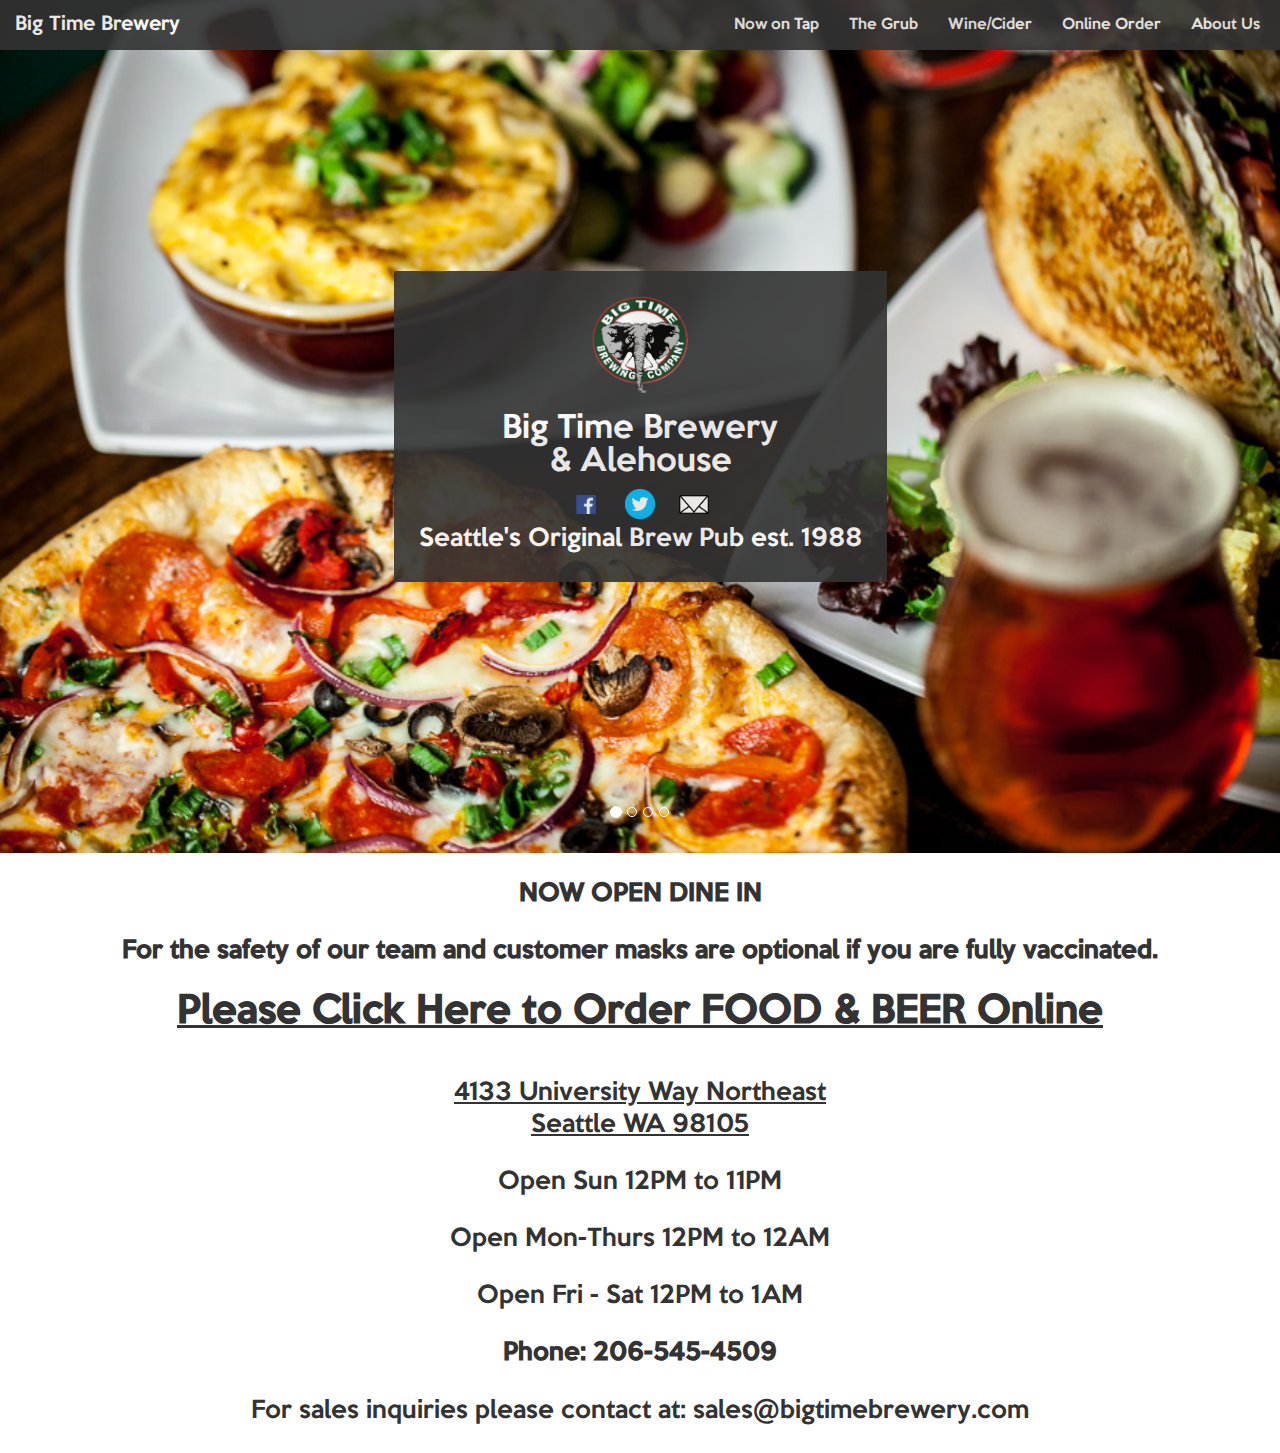
==== index.html @ e16bdade "v50.2" ====
<!doctype html>
<html class="no-js" lang="">
    <head>
        <meta charset="utf-8">
        <meta http-equiv="x-ua-compatible" content="ie=edge">
        <title>Big Time</title>
        <meta name="description" content="">
        <meta name="viewport" content="width=device-width, initial-scale=1">
        
	<link rel="apple-touch-icon" href="apple-touch-icon.png">
        <!-- Place favicon.ico in the root directory -->
 
	<link rel="stylesheet" href="css/bootstrap.css">
	<link rel="stylesheet" href="css/styles.css">
        <script src="js/vendor/modernizr-2.8.3.min.js"></script>
    </head>
    <body>
        <!--[if lt IE 8]>
            <p class="browserupgrade">You are using an <strong>outdated</strong> browser. Please <a href="http://browsehappy.com/">upgrade your browser</a> to improve your experience.</p>
        <![endif]-->

	<div class="navbar-default navbar-static-top navHeader">

		<a href="index.html" class="navbar-brand links navLinks">Big Time Brewery</a>
		<button class="navbar-toggle" data-toggle="collapse" data-target=".navHeaderCollapse">
			<span class="icon-bar"></span>
			<span class="icon-bar"></span>
			<span class="icon-bar"></span>
		</button>

		<div class="navbar-collapse navHeaderCollapse collapse">
			<ul class="nav navbar-nav navbar-right" style="margin-right:0;">
				<li class="links hidden-lg hidden-xl"><a href="#"></a></li>
				<li class="links"><a href="taps.html" class="navLinks">Now on Tap</a></li>
				<li class="links"><a href="grub.html" class="navLinks">The Grub</a></li>
				<li class="links"><a href="wine.html" class="navLinks">Wine/Cider</a></li>
				<li class="links"><a href="https://ordering.app/bigtimebrewery/" target="_blank" class="navLinks">Online Order</a></li>
				<li class="links" style="margin-right:5px"><a href="about.html" class="navLinks">About Us</a></li>
			</ul>
		</div>

	</div>
	
	<div class="container-fluid center-block text-center row col-xs-cd-12 pictureHolder hidden-xs" id="pictureFrame">
		<div class="carousel slide" data-ride="carousel" id="myCarousel">
			<ol class="carousel-indicators hidden-sm hidden-xs">
				<li data-target="#myCarousel" data-slide-to="0" class="active"></li>
				<li data-target="#myCarousel" data-slide-to="1"></li>
				<li data-target="#myCarousel" data-slide-to="2"></li>
				<li data-target="#myCarousel" data-slide-to="3"></li>
			</ol>
			<div class="carousel-inner" role="listbox">
				<div class="headerHolder">
					<div class="bigTimeHeader">
						<img src="img/logoHeader.png" alt="Header" class="img center-block headerLogo hidden-xs">
						<h2>Big Time Brewery<br>& Alehouse</h2>
						<span>
							<a href="https://www.facebook.com/Big-Time-Brewery-138251856236808/" target="_blank"><img src="img/fb.png" alt="Facebook" class="connectPic"></a>
							<a href="https://twitter.com/bigtimebrewery" target="_blank"><img src="img/twitter.png" alt="Twitter" class="connectPic"></a>
							<a href="mailto:comments@bigtimebrewery.com"><img src="img/mail.png" alt="Mail" class="connectPic"></a>
						</span>
						<p class="headerText">Seattle's Original Brew Pub est. 1988</p>
					</div>
				</div>
				<div class="item active">
					<img src="img/brewLg.jpg" alt="Brewery" class="img-responsive slideshowPictures hidden-xs">
				</div>
				<div class="item">
					<img src="img/pubLg.jpg" alt="Pub" class="img-responsive slideshowPictures hidden-xs">
				</div>
				<div class="item">
					<img src="img/signageLg.jpg" alt="Signs" class="img-responsive slideshowPictures hidden-xs">
				</div>
				<div class="item">
					<img src="img/pizzaLg.jpg" alt="Pizza" class="img-responsive slideshowPictures hidden-xs">
				</div>	
				<!--<div class="item">
					<img src="img/woolyLg.jpg" alt="Pizza" class="img-responsive slideshowPictures hidden-xs">
				</div>-->
			<!--</div>
			<a class="left carousel-control hidden-sm hidden-xs" href="#myCarousel" data-slide="prev">
				<span class="icon-prev"></span>
			</a>
			<a class="right carousel-control hidden-sm hidden-xs" href="#myCarousel" data-slide="next">
				<span class="icon-next"></span>
			</a>-->
		</div>
		
	</div>
</div>


	<div class="indexBody center-block container row col-lg-12">
		<img src="img/logoHeader.png" alt="Header" class="img-responsive center-block mobileHeader hidden-sm hidden-md hidden-lg">
		<div class="flexMobile hidden-lg hidden-xl hidden-sm hidden-md">
			<a href="https://www.facebook.com/Big-Time-Brewery-138251856236808/" target="_blank"><img src="img/fb.png" alt="Facebook" class="connectPic"></a>
			<a href="https://twitter.com/bigtimebrewery" target="_blank"><img src="img/twitter.png" alt="Twitter" class="connectPic"></a>
			<a href="mailto:comments@bigtimebrewery.com"><img src="img/mail.png" alt="Mail" class="connectPic"></a>
		
		</div>
	</div>
	<div class="textHolder center-block text-center col-sm-12 row">
	<!--</h2><h2><strong>SPECIAL HOURS</strong></h2>
			<p>Open 7/7 7:30 am to 12 pm<br>
			<p>Closed on 7/7 after 12pm <br>
			<p>Closed on 7/8<br>
			<p>Open 7/9<br>-->
			<p><strong>NOW OPEN DINE IN</strong></p>
			<p><strong>For the safety of our team and customer masks are optional if you are fully vaccinated. </strong></p>
			<!--<p><strong>Open Monday 12/21 from 4PM to 8PM for to go beer</strong></p>-->
		<!--<p><P> <center><img src="img/hsky.jpg" ALT="husky" class="img-responsive"></center>-->
			
			
			
			

			<p><h1 class="text-center"><u><a href="https://ordering.app/bigtimebrewery/" id="addressLink"><strong>Please Click Here to Order FOOD & BEER Online </strong></a></u></h1><br>
			
		
	<div class="container">
			
			<p><u><a href="https://www.google.com/maps/dir/Current+Location/Big+Time+Brewery+Seattle+WA" target="_blank" id="addressLink">4133 University Way Northeast<br>
			Seattle WA 98105</a></u></p>
			
			
		
			<p>Open Sun 12PM to 11PM<br>
			<p>Open Mon-Thurs 12PM to 12AM<br>
			<p>Open Fri - Sat 12PM to 1AM<br>	
			
			
			
			<!--<p>Open 11:30am - Last Call<br>
			 Sun-Thurs 11:30am - 12:30am<br>
			Fri-Sat 11:30am - 1:30am</p>
			<p>All ages welcome until 11pm</p>-->
			<!-- Sun-Thurs 11:30am - 12:30am<br>
			Fri-Sat 11:30am - 1:30am</p>
			<p>All ages welcome until 11pm</p>-->
			<p><strong>Phone: 206-545-4509</strong></p>
			<!--<p>For reservations ( parties of 6 or larger) and all other inquires please contact at: comments@bigtimebrewery.com</P>-->
			<p>For sales inquiries please contact at: sales@bigtimebrewery.com</P>
			<TABLE  BORDER="5">
   

        <script src="https://ajax.googleapis.com/ajax/libs/jquery/2.0.2/jquery.min.js"></script>
        <script>window.jQuery || document.write('<script src="js/vendor/jquery-2.0.2.min.js"><\/script>')</script>
        <script src="js/plugins.js"></script>
        <script src="js/main.js"></script>
	<script src="js/bootstrap.min.js"></script>
	<script src="js/custom.js"></script>

        <!-- Google Analytics: change UA-XXXXX-X to be your site's ID. -->
        <script>
            (function(b,o,i,l,e,r){b.GoogleAnalyticsObject=l;b[l]||(b[l]=
            function(){(b[l].q=b[l].q||[]).push(arguments)});b[l].l=+new Date;
            e=o.createElement(i);r=o.getElementsByTagName(i)[0];
            e.src='https://www.google-analytics.com/analytics.js';
            r.parentNode.insertBefore(e,r)}(window,document,'script','ga'));
            ga('create','UA-67184218-1','auto');ga('send','pageview');
        </script>
    </body>
</html>
---- css/styles.css ----
@font-face {
  font-family: KeepCalm;
  src: url(../fonts/KeepCalm-Medium.ttf);
}
p {
  font-size: 2.5vh;
  font-family: KeepCalm;
  margin: 25px 10px;
}
h1 {
  font-family: KeepCalm;
  margin: 10px 0px;
  margin-top: 20px;
}
h2,
h3 {
  font-family: KeepCalm;
}
a {
  font-family: KeepCalm;
}
body {
  background-color: #ffffff;
}
#addressLink {
  color: #333333;
}
#myCarousel {
  min-height: 350px;
}
#tapBanner {
  margin-top: 15px;
}
#menuBanner {
  margin: 15px 0px;
}
.indexBody,
.center-block,
.text-center,
container-fluid,
.row {
  position: 0 0 ;
}
.container-fluid,
.row,
center-block,
.text-center {
  margin: 0% 0%;
}
.navbar-default,
.navbar-toggle,
.navbar-collapse,
.navHeader,
.navHeaderExpanded,
.bigTimeHeader,
.tapHeader {
  background-color: #333333;
  opacity: 0.9;
}
.mainBody,
.textHolder,
.pictureHolder .topLayer {
  background-color: #ffffff;
}
#pictureFrame,
.slideshowPictures {
  width: 100%;
  height: 100%;
  margin: 0;
  padding: 0;
}
.navLinks {
  color: #ffffff !important;
}
.links {
  opacity: 1 !important;
}
.indexBody {
  height: 100%;
  width: 100%;
}
.headerLogo {
  max-width: 100px;
}
.textHolder {
  width: 100%;
}
.secondaryBody {
  margin: 50px 0px;
  border-radius: 10px;
}
.navHeaderCollapse {
  margin-left: 200px;
}
.headerHolder {
  display: flex;
  position: absolute;
  z-index: 3;
  height: 100%;
  width: 100%;
  align-items: center;
}
.bigTimeHeader {
  max-width: 500px;
  margin: auto;
  padding: 25px;
  color: #ffffff !important;
}
.tapHeader {
  max-width: 750px;
  margin: auto;
  padding: 25px;
  color: #ffffff !important;
}
.navbar-collapse {
  z-index: 1000;
}
.mobileHeader {
  margin-top: 65px;
}
.topLayer {
  width: 100%;
}
.navHeader {
  position: absolute;
  width: 100%;
}
.navHeaderExpanded {
  position: absolute;
  width: 100%;
}
.pictureHolder {
  position: static;
}
.grayBox {
  background-color: #a9a9a9;
}
.mainBody {
  height: 100%;
}
.connectPic {
  width: 30px;
  margin: 0px 10px;
}
.headerText {
  margin: 5px 0px 0px  0px;
}
.flexMobile {
  display: flex;
  height: 75px;
  align-items: center;
  justify-content: space-around;
}
.btMenu {
  width: 200%;
}
.drinkHeader {
  margin: 20px 0px;
}
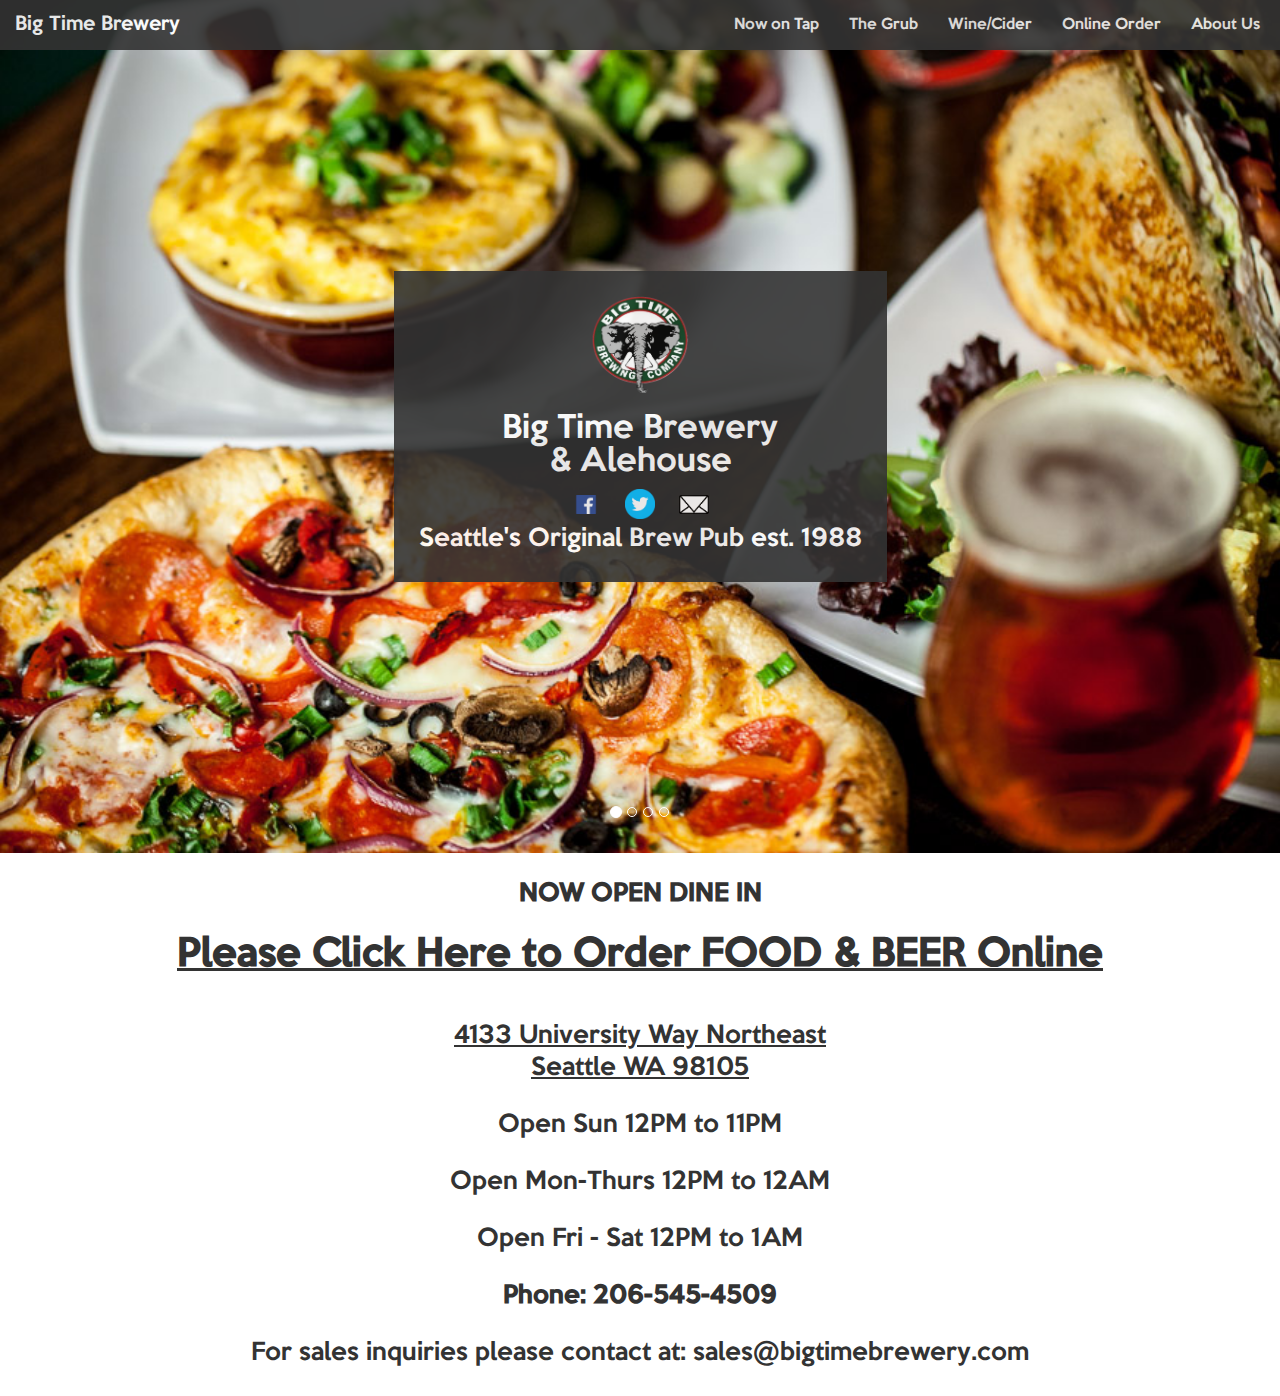
==== commit 1845279c: "V2022.2" ====
--- a/index.html
+++ b/index.html
@@ -34,7 +34,7 @@
 				<li class="links"><a href="taps.html" class="navLinks">Now on Tap</a></li>
 				<li class="links"><a href="grub.html" class="navLinks">The Grub</a></li>
 				<li class="links"><a href="wine.html" class="navLinks">Wine/Cider</a></li>
-				<li class="links"><a href="https://ordering.app/bigtimebrewery/" target="_blank" class="navLinks">Online Order</a></li>
+				<li class="links"><a href="https://www.clover.com/online-ordering/big-time-brewery-seattle" target="_blank" class="navLinks">Online Order</a></li>
 				<li class="links" style="margin-right:5px"><a href="about.html" class="navLinks">About Us</a></li>
 			</ul>
 		</div>
@@ -106,7 +106,7 @@
 			<p>Closed on 7/8<br>
 			<p>Open 7/9<br>-->
 			<p><strong>NOW OPEN DINE IN</strong></p>
-			<p><strong>For the safety of our team and customer masks are optional if you are fully vaccinated. </strong></p>
+	
 			<!--<p><strong>Open Monday 12/21 from 4PM to 8PM for to go beer</strong></p>-->
 		<!--<p><P> <center><img src="img/hsky.jpg" ALT="husky" class="img-responsive"></center>-->
 			
@@ -114,7 +114,7 @@
 			
 			
 
-			<p><h1 class="text-center"><u><a href="https://ordering.app/bigtimebrewery/" id="addressLink"><strong>Please Click Here to Order FOOD & BEER Online </strong></a></u></h1><br>
+			<p><h1 class="text-center"><u><a href="https://www.clover.com/online-ordering/big-time-brewery-seattle" id="addressLink"><strong>Please Click Here to Order FOOD & BEER Online </strong></a></u></h1><br>
 			
 		
 	<div class="container">
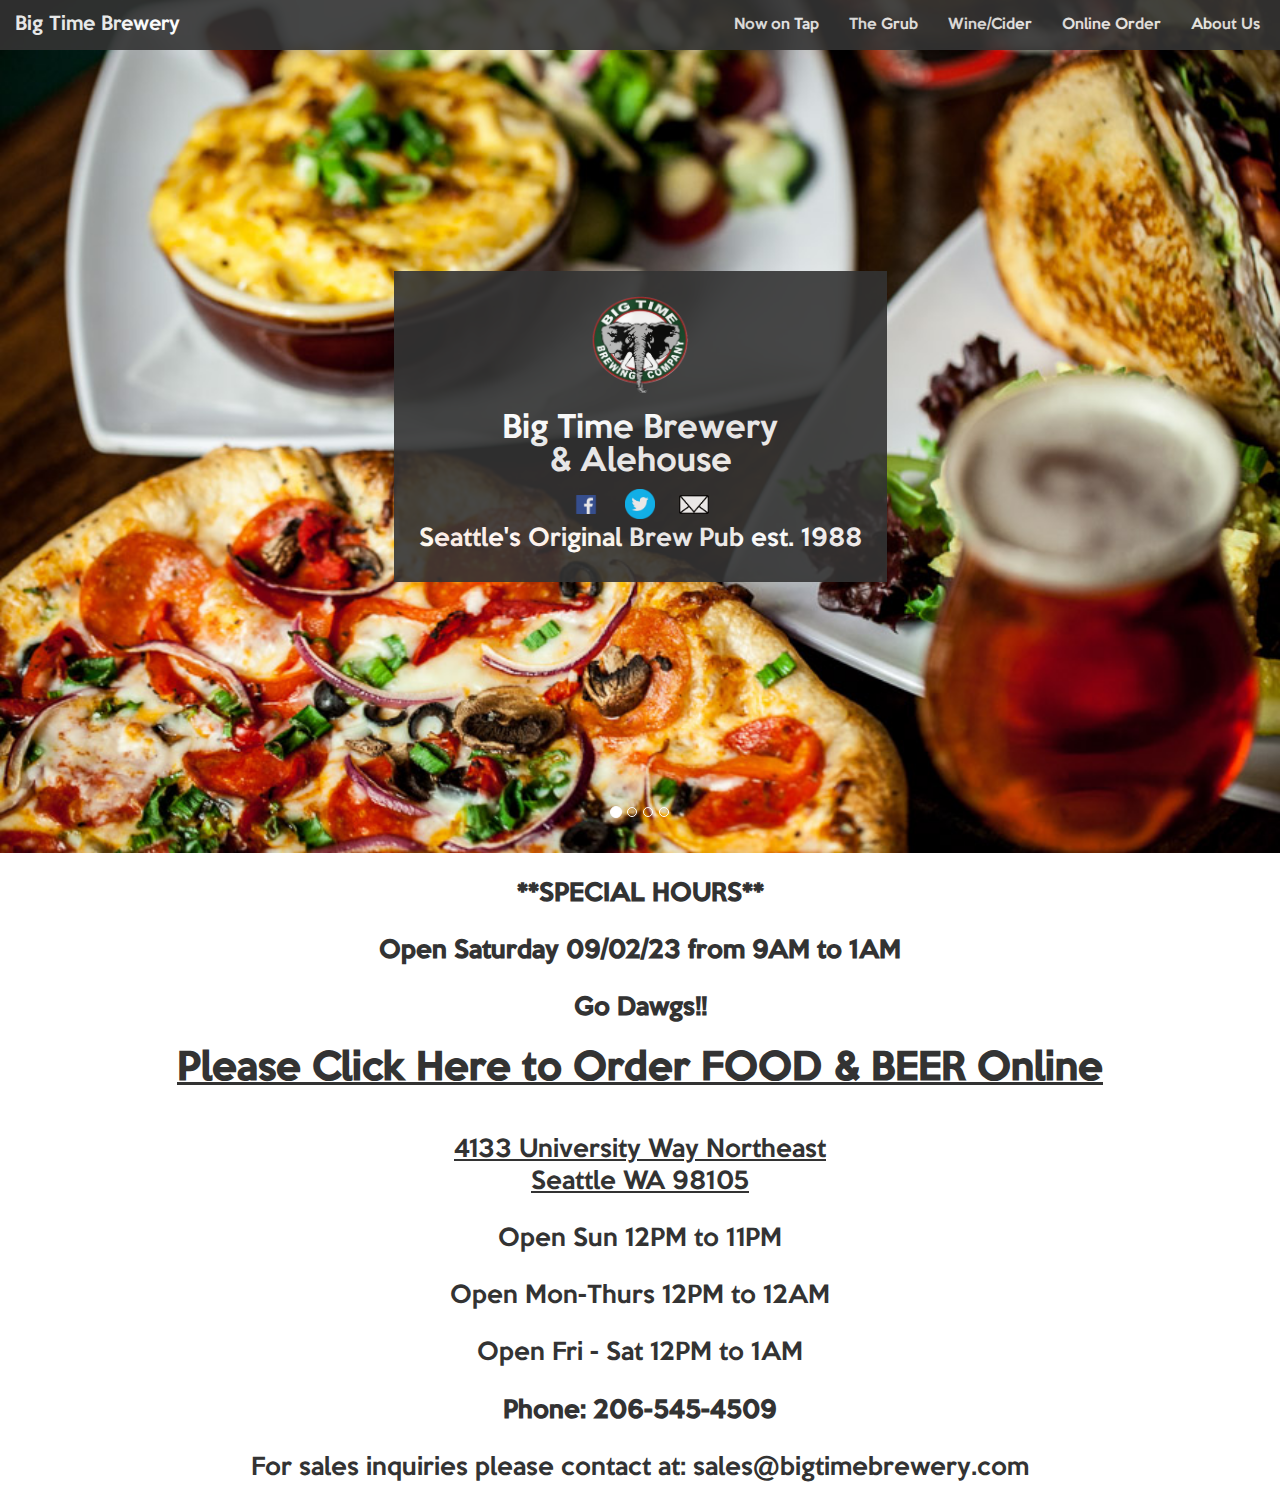
==== commit 4cf87f02: "v2023.2" ====
--- a/index.html
+++ b/index.html
@@ -105,9 +105,11 @@
 			<p>Closed on 7/7 after 12pm <br>
 			<p>Closed on 7/8<br>
 			<p>Open 7/9<br>-->
-			<p><strong>NOW OPEN DINE IN</strong></p>
-	
-			<!--<p><strong>Open Monday 12/21 from 4PM to 8PM for to go beer</strong></p>-->
+			<!--<p><strong>NOW OPEN DINE IN</strong></p>-->
+			<p><strong>**SPECIAL HOURS**</strong></p>
+			<p><strong>Open Saturday 09/02/23 from 9AM to 1AM</strong></p>
+			
+			<p><strong>Go Dawgs!!</strong></p>
 		<!--<p><P> <center><img src="img/hsky.jpg" ALT="husky" class="img-responsive"></center>-->
 			
 			
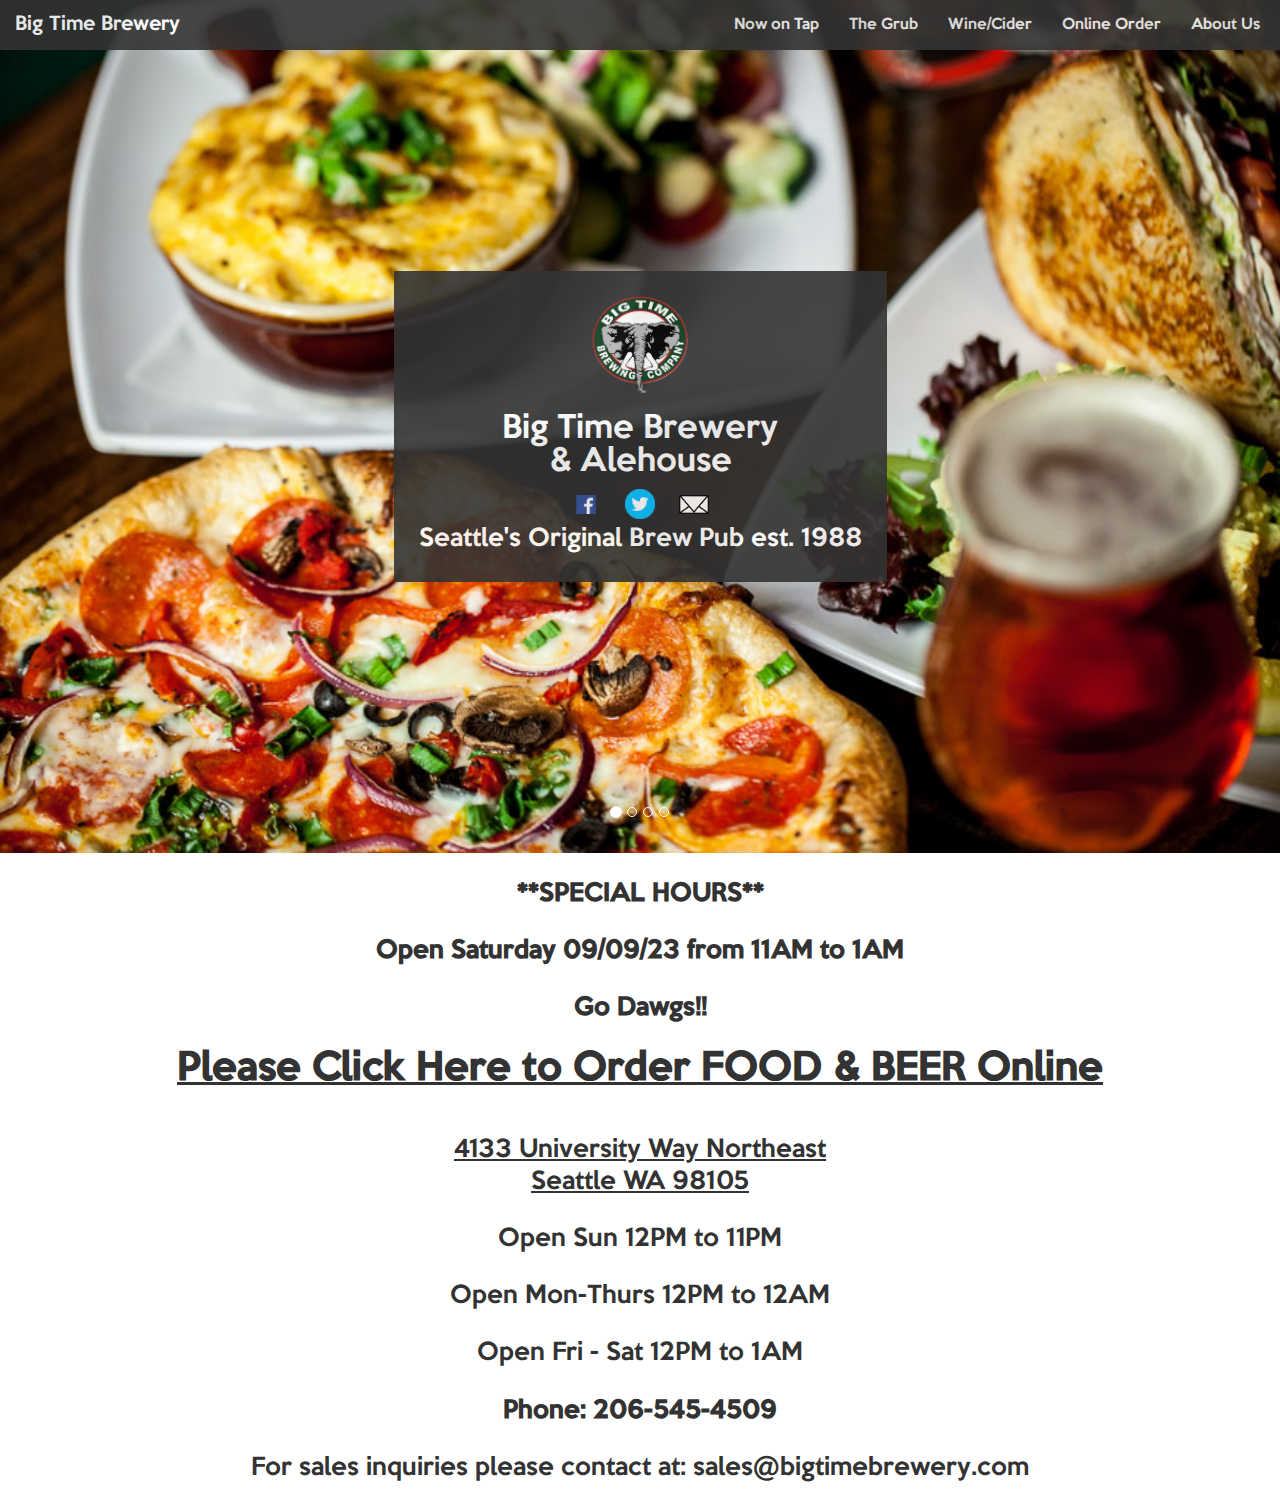
==== commit c18caa9c: "v2023.3" ====
--- a/index.html
+++ b/index.html
@@ -107,7 +107,7 @@
 			<p>Open 7/9<br>-->
 			<!--<p><strong>NOW OPEN DINE IN</strong></p>-->
 			<p><strong>**SPECIAL HOURS**</strong></p>
-			<p><strong>Open Saturday 09/02/23 from 9AM to 1AM</strong></p>
+			<p><strong>Open Saturday 09/09/23 from 11AM to 1AM</strong></p>
 			
 			<p><strong>Go Dawgs!!</strong></p>
 		<!--<p><P> <center><img src="img/hsky.jpg" ALT="husky" class="img-responsive"></center>-->
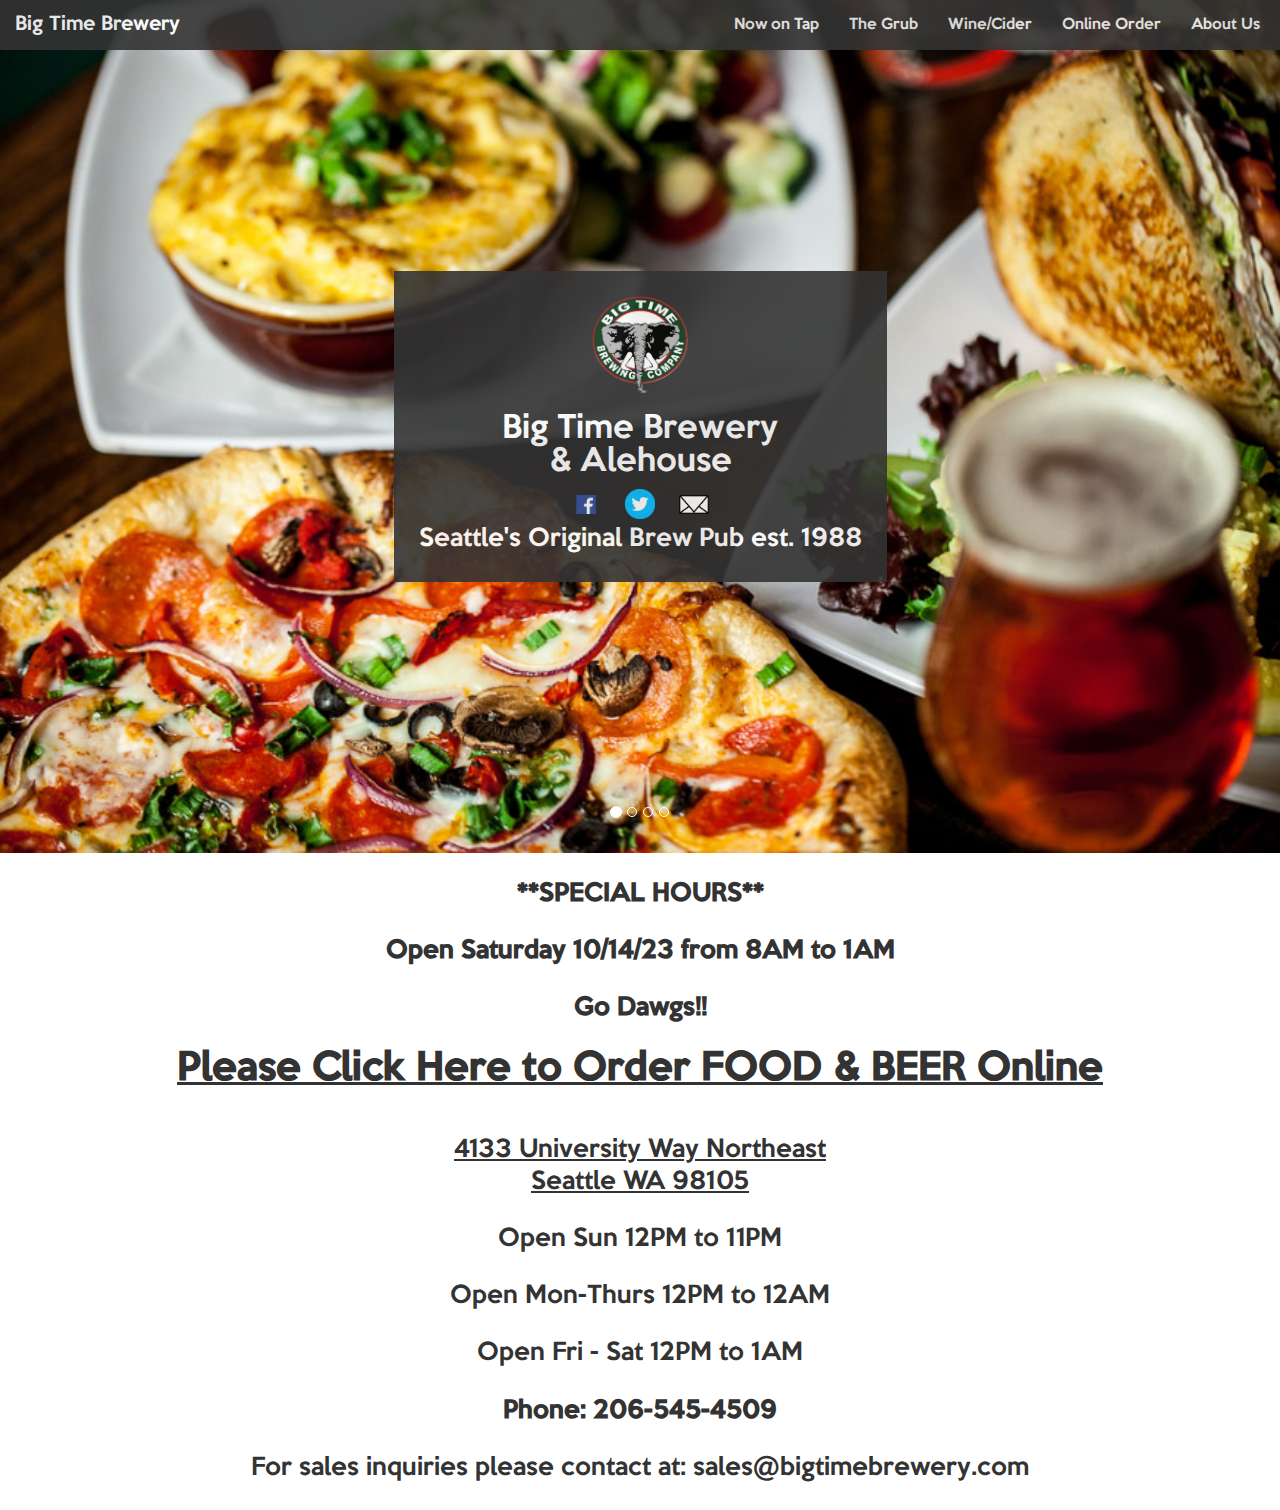
==== commit 7ddf206e: "v2023.4" ====
--- a/index.html
+++ b/index.html
@@ -107,7 +107,7 @@
 			<p>Open 7/9<br>-->
 			<!--<p><strong>NOW OPEN DINE IN</strong></p>-->
 			<p><strong>**SPECIAL HOURS**</strong></p>
-			<p><strong>Open Saturday 09/09/23 from 11AM to 1AM</strong></p>
+			<p><strong>Open Saturday 10/14/23 from 8AM to 1AM</strong></p>
 			
 			<p><strong>Go Dawgs!!</strong></p>
 		<!--<p><P> <center><img src="img/hsky.jpg" ALT="husky" class="img-responsive"></center>-->
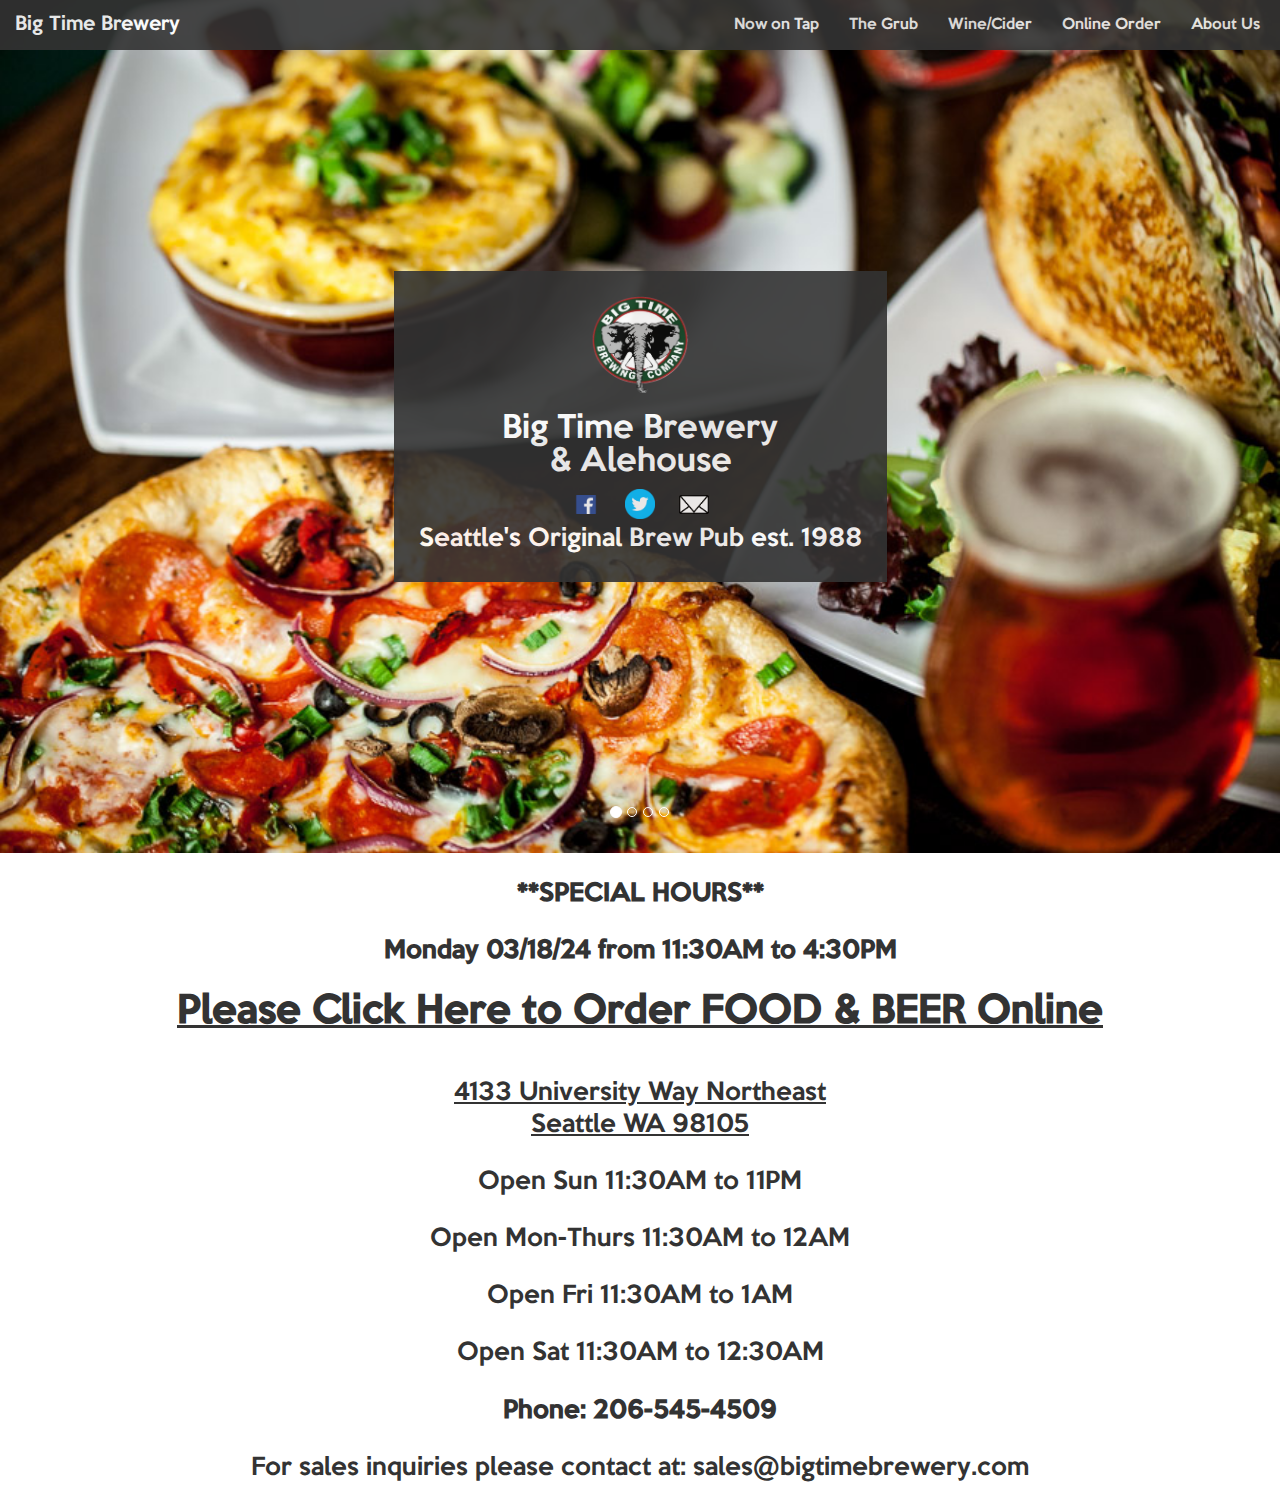
==== commit b413eda6: "v2024.1" ====
--- a/index.html
+++ b/index.html
@@ -107,9 +107,9 @@
 			<p>Open 7/9<br>-->
 			<!--<p><strong>NOW OPEN DINE IN</strong></p>-->
 			<p><strong>**SPECIAL HOURS**</strong></p>
-			<p><strong>Open Saturday 10/14/23 from 8AM to 1AM</strong></p>
+			<p><strong>Monday 03/18/24 from 11:30AM to 4:30PM</strong></p>
 			
-			<p><strong>Go Dawgs!!</strong></p>
+			<!--<p><strong>Go Dawgs!!</strong></p>-->
 		<!--<p><P> <center><img src="img/hsky.jpg" ALT="husky" class="img-responsive"></center>-->
 			
 			
@@ -126,9 +126,10 @@
 			
 			
 		
-			<p>Open Sun 12PM to 11PM<br>
-			<p>Open Mon-Thurs 12PM to 12AM<br>
-			<p>Open Fri - Sat 12PM to 1AM<br>	
+			<p>Open Sun 11:30AM to 11PM<br>
+			<p>Open Mon-Thurs 11:30AM to 12AM<br>
+			<p>Open Fri 11:30AM to 1AM<br>	
+			<p>Open Sat 11:30AM to 12:30AM<br>
 			
 			
 			
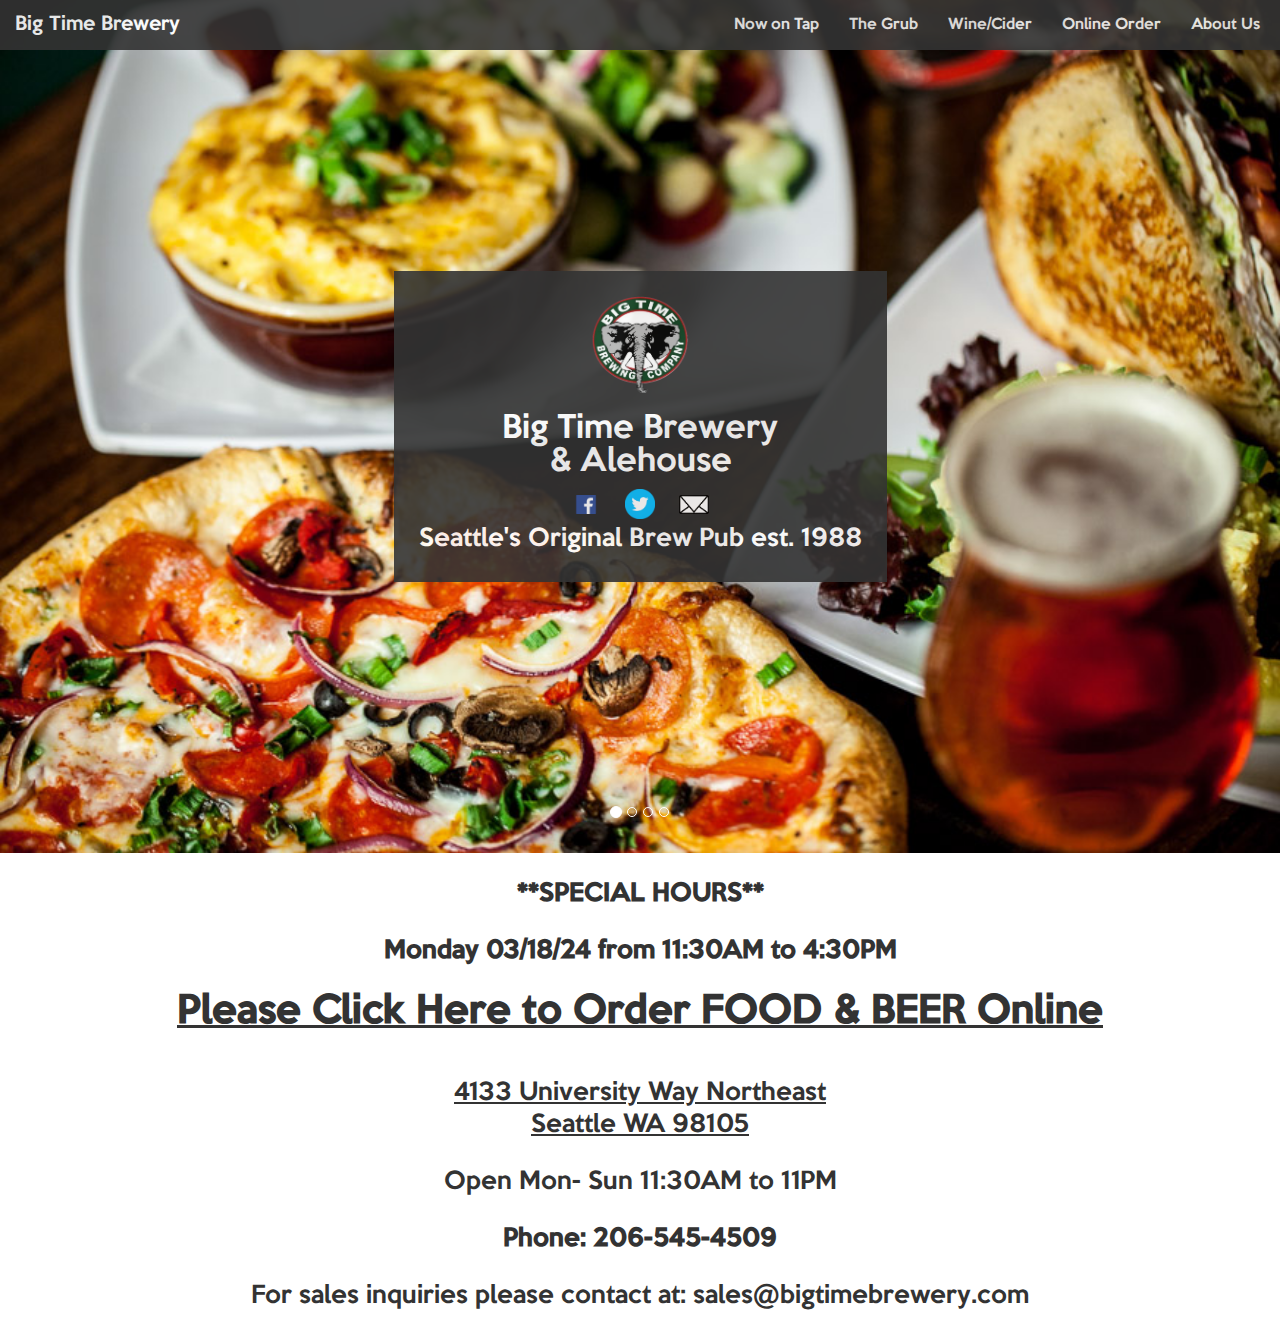
==== commit c610418e: "v2024.2" ====
--- a/index.html
+++ b/index.html
@@ -126,10 +126,10 @@
 			
 			
 		
-			<p>Open Sun 11:30AM to 11PM<br>
-			<p>Open Mon-Thurs 11:30AM to 12AM<br>
+			<p>Open Mon- Sun 11:30AM to 11PM<br>
+			<!--<p>Open Mon-Thurs 11:30AM to 12AM<br>
 			<p>Open Fri 11:30AM to 1AM<br>	
-			<p>Open Sat 11:30AM to 12:30AM<br>
+			<p>Open Sat 11:30AM to 12:30AM<br>-->
 			
 			
 			
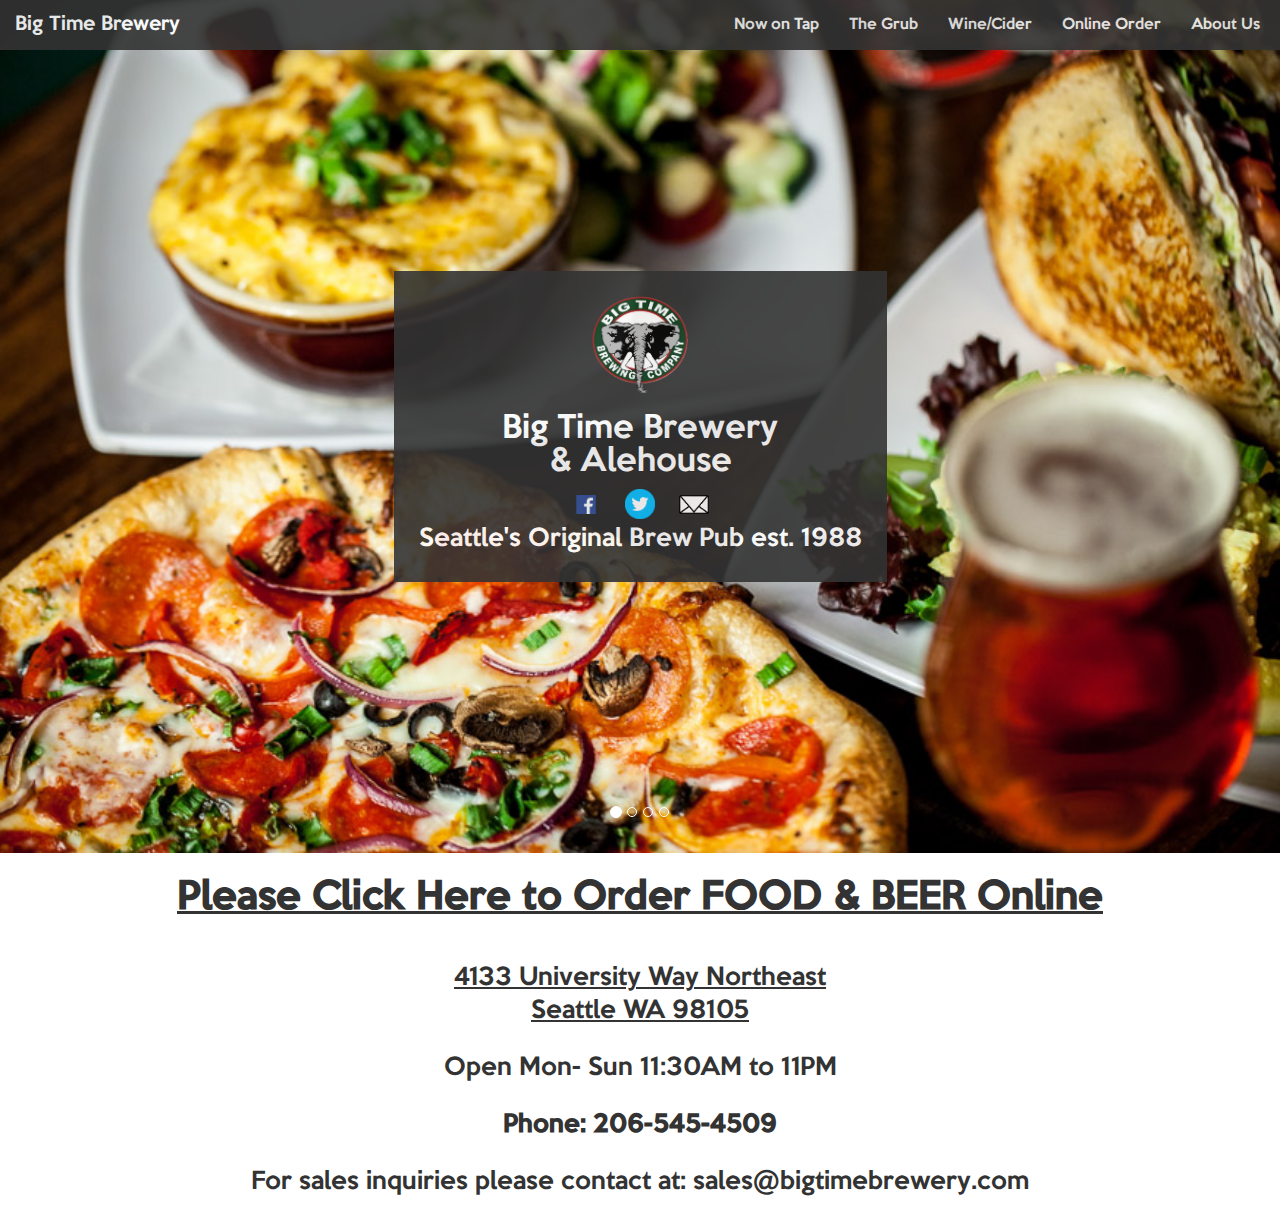
==== commit 2d7acfb0: "v2024.3" ====
--- a/index.html
+++ b/index.html
@@ -106,8 +106,8 @@
 			<p>Closed on 7/8<br>
 			<p>Open 7/9<br>-->
 			<!--<p><strong>NOW OPEN DINE IN</strong></p>-->
-			<p><strong>**SPECIAL HOURS**</strong></p>
-			<p><strong>Monday 03/18/24 from 11:30AM to 4:30PM</strong></p>
+			<!--<p><strong>**SPECIAL HOURS**</strong></p>
+			<p><strong>Monday 03/18/24 from 11:30AM to 4:30PM</strong></p>-->
 			
 			<!--<p><strong>Go Dawgs!!</strong></p>-->
 		<!--<p><P> <center><img src="img/hsky.jpg" ALT="husky" class="img-responsive"></center>-->
